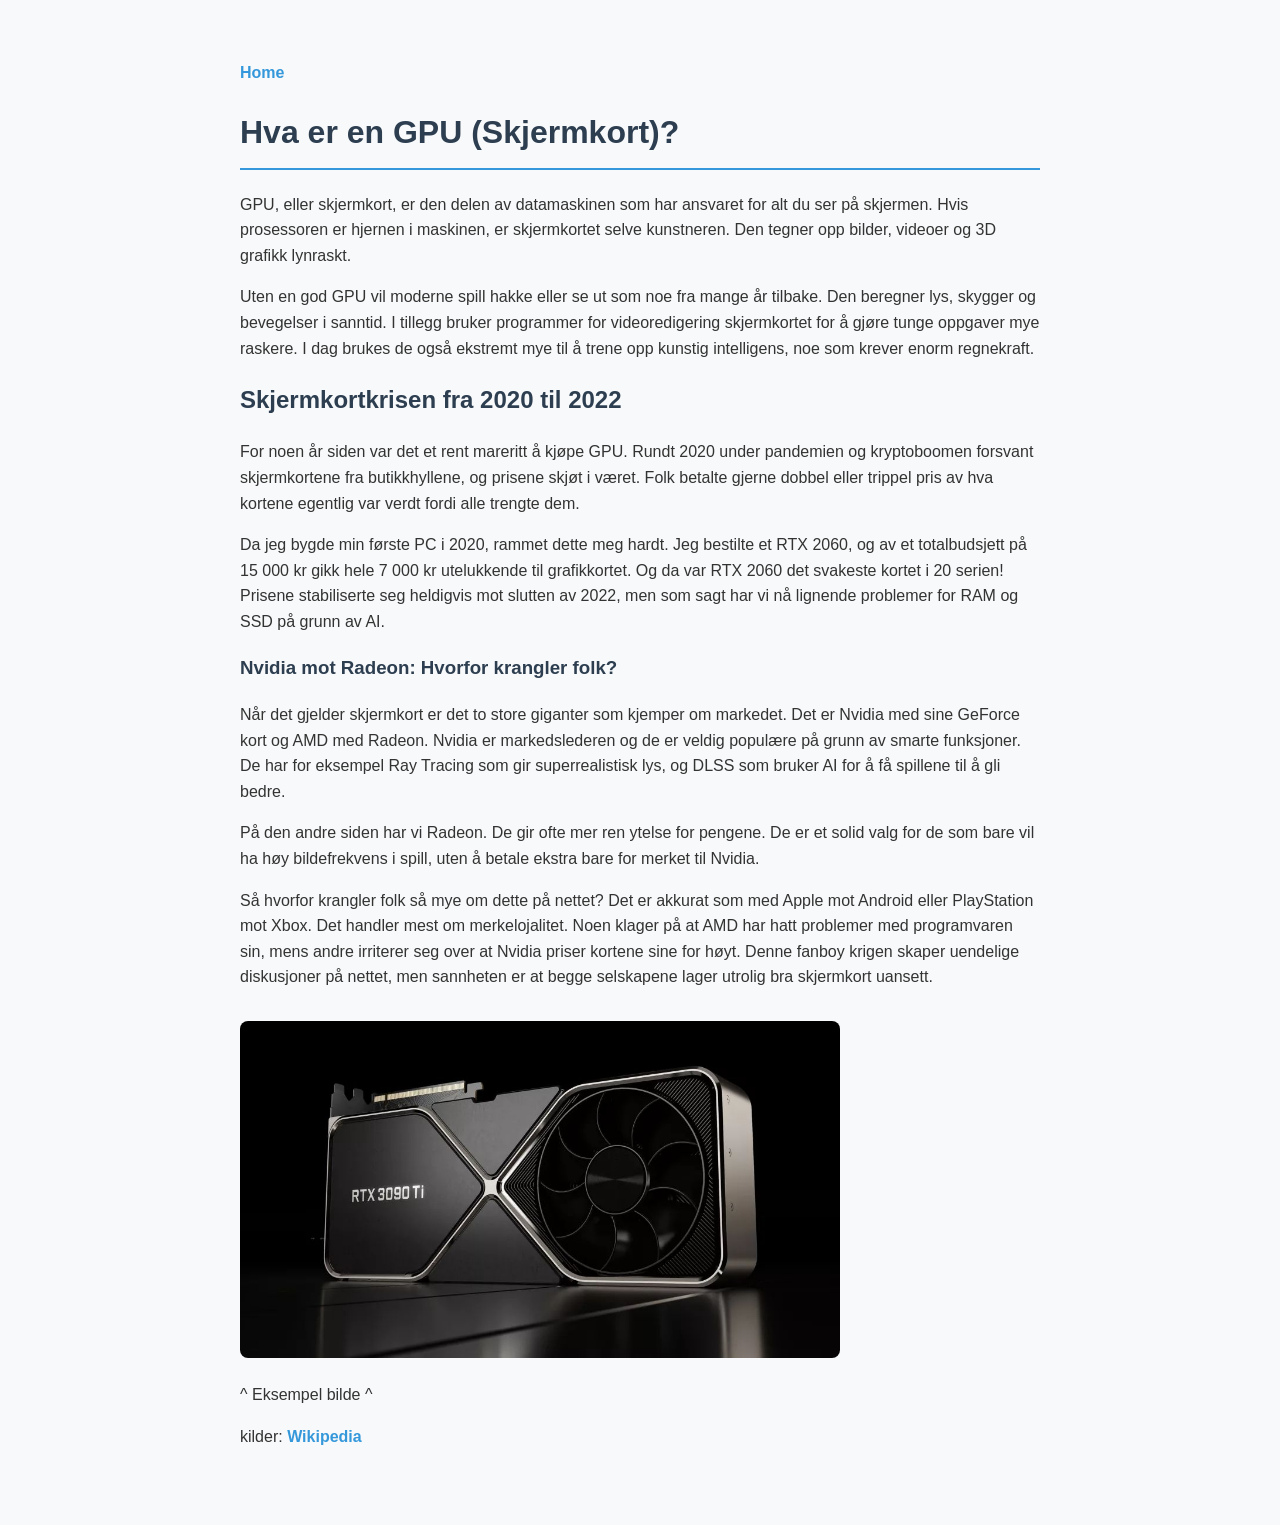
==== uke39/gpu.html @ dbe7dc5f "14:31" ====
<!DOCTYPE html>
<html>
<meta charset="UTF-8">
<head>
    <title>GPU og PC</title>
    <link rel="stylesheet" href="style.css">
</head>
<body>
        <a href="index.html" class="home-btn">Home</a>
<h1>Hva er en GPU (Skjermkort)?</h1>

    <p>GPU, eller skjermkort, er den delen av datamaskinen som har ansvaret for alt du ser på skjermen. Hvis prosessoren er hjernen i maskinen, er skjermkortet selve kunstneren. Den tegner opp bilder, videoer og 3D grafikk lynraskt.</p>

    <p>Uten en god GPU vil moderne spill hakke eller se ut som noe fra mange år tilbake. Den beregner lys, skygger og bevegelser i sanntid. I tillegg bruker programmer for videoredigering skjermkortet for å gjøre tunge oppgaver mye raskere. I dag brukes de også ekstremt mye til å trene opp kunstig intelligens, noe som krever enorm regnekraft.</p>

    <h2>Skjermkortkrisen fra 2020 til 2022</h2>

    <p>For noen år siden var det et rent mareritt å kjøpe GPU. Rundt 2020 under pandemien og kryptoboomen forsvant skjermkortene fra butikkhyllene, og prisene skjøt i været. Folk betalte gjerne dobbel eller trippel pris av hva kortene egentlig var verdt fordi alle trengte dem.</p>

    <p>Da jeg bygde min første PC i 2020, rammet dette meg hardt. Jeg bestilte et RTX 2060, og av et totalbudsjett på 15 000 kr gikk hele 7 000 kr utelukkende til grafikkortet. Og da var RTX 2060 det svakeste kortet i 20 serien! Prisene stabiliserte seg heldigvis mot slutten av 2022, men som sagt har vi nå lignende problemer for RAM og SSD på grunn av AI.</p>

    <h3>Nvidia mot Radeon: Hvorfor krangler folk?</h3>

    <p>Når det gjelder skjermkort er det to store giganter som kjemper om markedet. Det er Nvidia med sine GeForce kort og AMD med Radeon. Nvidia er markedslederen og de er veldig populære på grunn av smarte funksjoner. De har for eksempel Ray Tracing som gir superrealistisk lys, og DLSS som bruker AI for å få spillene til å gli bedre.</p>

    <p>På den andre siden har vi Radeon. De gir ofte mer ren ytelse for pengene. De er et solid valg for de som bare vil ha høy bildefrekvens i spill, uten å betale ekstra bare for merket til Nvidia.</p>

    <p>Så hvorfor krangler folk så mye om dette på nettet? Det er akkurat som med Apple mot Android eller PlayStation mot Xbox. Det handler mest om merkelojalitet. Noen klager på at AMD har hatt problemer med programvaren sin, mens andre irriterer seg over at Nvidia priser kortene sine for høyt. Denne fanboy krigen skaper uendelige diskusjoner på nettet, men sannheten er at begge selskapene lager utrolig bra skjermkort uansett.</p>

<img src="gpu.jpg" alt="Bilde av et skjermkort" width="600" height="400">
<p>^ Eksempel bilde ^</p>
<p>kilder: <a href="https://www.wikipedia.org" target="_blank">Wikipedia</a></p>
</body>
</html>
---- uke39/style.css ----
body {
    font-family: Arial, sans-serif;
    background-color: #f8f9fa;
    color: #333333;
    max-width: 800px;
    margin: 40px auto;
    padding: 20px;
    line-height: 1.6;
}

h1, h2, h3 {
    color: #2c3e50;
}

h1 {
    border-bottom: 2px solid #3498db;
    padding-bottom: 10px;
}

a {
    color: #3498db;
    text-decoration: none;
    font-weight: bold;
}

a:hover {
    text-decoration: underline;
    color: #1d6fa5;
}

img {
    max-width: 100%;
    height: auto;
    border-radius: 8px;
    margin-top: 15px;
}
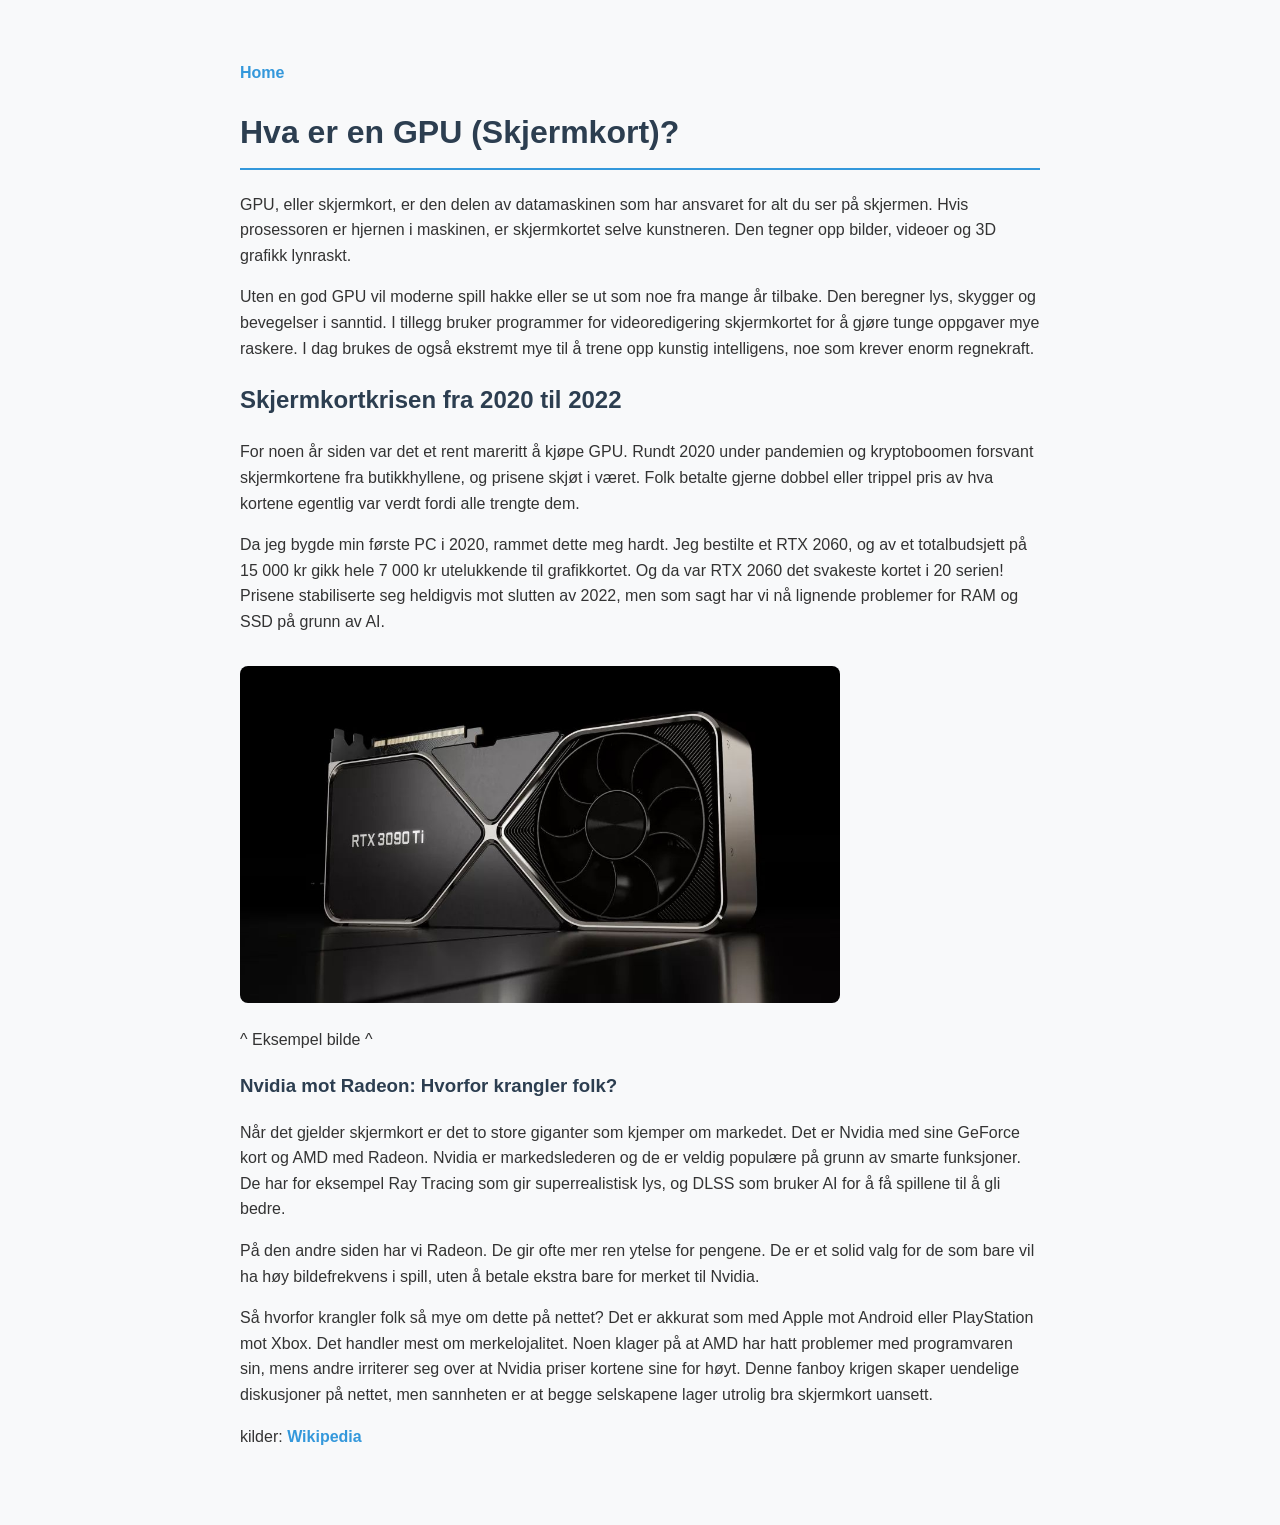
==== commit a63f76ff: "14:50" ====
--- a/uke39/gpu.html
+++ b/uke39/gpu.html
@@ -19,6 +19,10 @@
 
     <p>Da jeg bygde min første PC i 2020, rammet dette meg hardt. Jeg bestilte et RTX 2060, og av et totalbudsjett på 15 000 kr gikk hele 7 000 kr utelukkende til grafikkortet. Og da var RTX 2060 det svakeste kortet i 20 serien! Prisene stabiliserte seg heldigvis mot slutten av 2022, men som sagt har vi nå lignende problemer for RAM og SSD på grunn av AI.</p>
 
+    
+<img src="gpu.jpg" alt="Bilde av et skjermkort" width="600" height="400">
+<p>^ Eksempel bilde ^</p>
+    
     <h3>Nvidia mot Radeon: Hvorfor krangler folk?</h3>
 
     <p>Når det gjelder skjermkort er det to store giganter som kjemper om markedet. Det er Nvidia med sine GeForce kort og AMD med Radeon. Nvidia er markedslederen og de er veldig populære på grunn av smarte funksjoner. De har for eksempel Ray Tracing som gir superrealistisk lys, og DLSS som bruker AI for å få spillene til å gli bedre.</p>
@@ -27,8 +31,7 @@
 
     <p>Så hvorfor krangler folk så mye om dette på nettet? Det er akkurat som med Apple mot Android eller PlayStation mot Xbox. Det handler mest om merkelojalitet. Noen klager på at AMD har hatt problemer med programvaren sin, mens andre irriterer seg over at Nvidia priser kortene sine for høyt. Denne fanboy krigen skaper uendelige diskusjoner på nettet, men sannheten er at begge selskapene lager utrolig bra skjermkort uansett.</p>
 
-<img src="gpu.jpg" alt="Bilde av et skjermkort" width="600" height="400">
-<p>^ Eksempel bilde ^</p>
+
 <p>kilder: <a href="https://www.wikipedia.org" target="_blank">Wikipedia</a></p>
 </body>
 </html>
--- a/uke39/style.css
+++ b/uke39/style.css
@@ -6,6 +6,9 @@
     margin: 40px auto;
     padding: 20px;
     line-height: 1.6;
+}
+ h1 {border-bottom: 2px solid #3498db; 
+    padding-bottom: 10px;
 }
 
 h1, h2, h3 {
